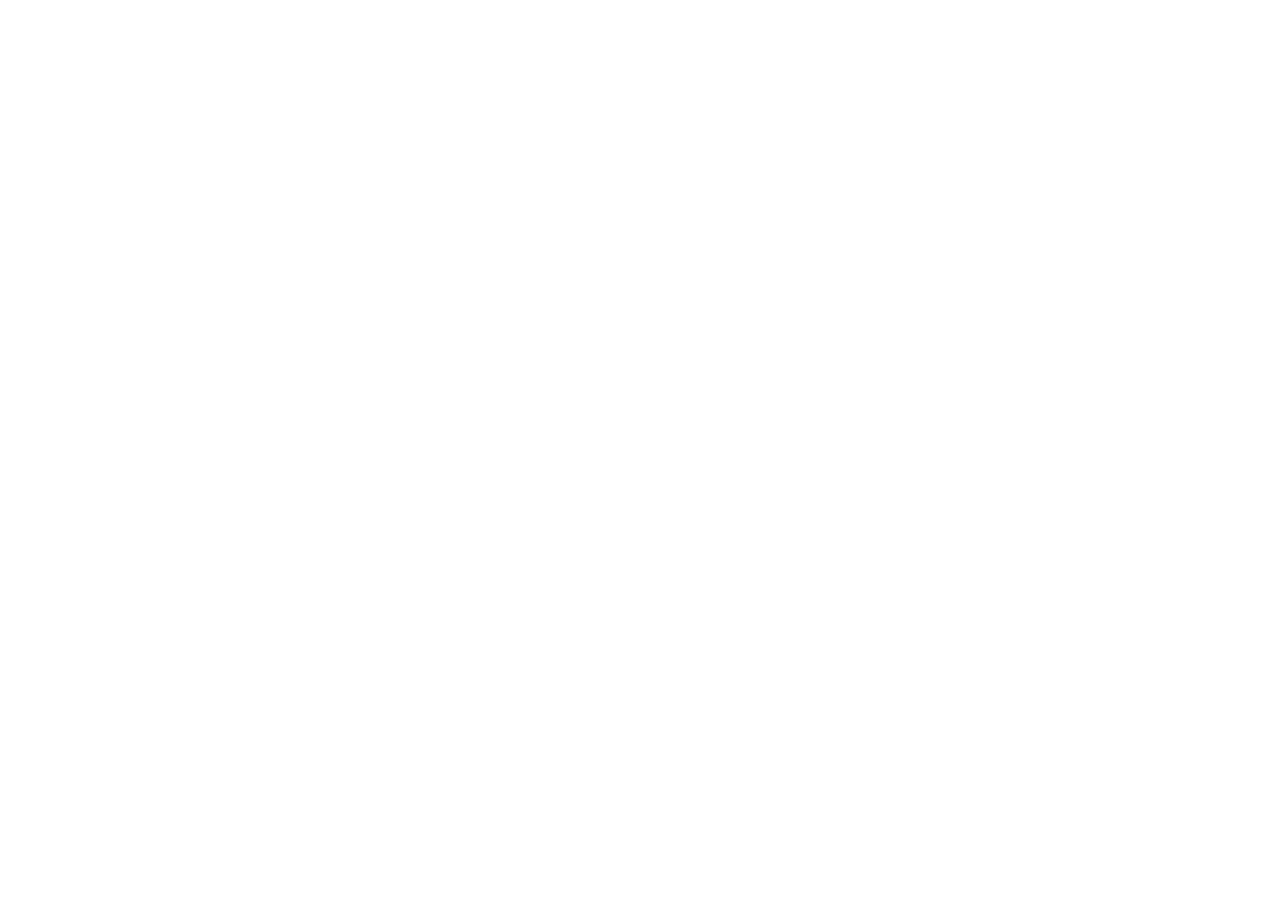
==== index.html @ 6418805d "complete task 1" ====
<!DOCTYPE html>
<html lang="de">
<head>
    <meta charset="UTF-8">
    <meta name="viewport" content="width=device-width, initial-scale=1.0">
    <title>Quizz-App</title>
    <link rel="stylesheet" href="css/styles.css">
</head>
<body>

    
</body>
</html>
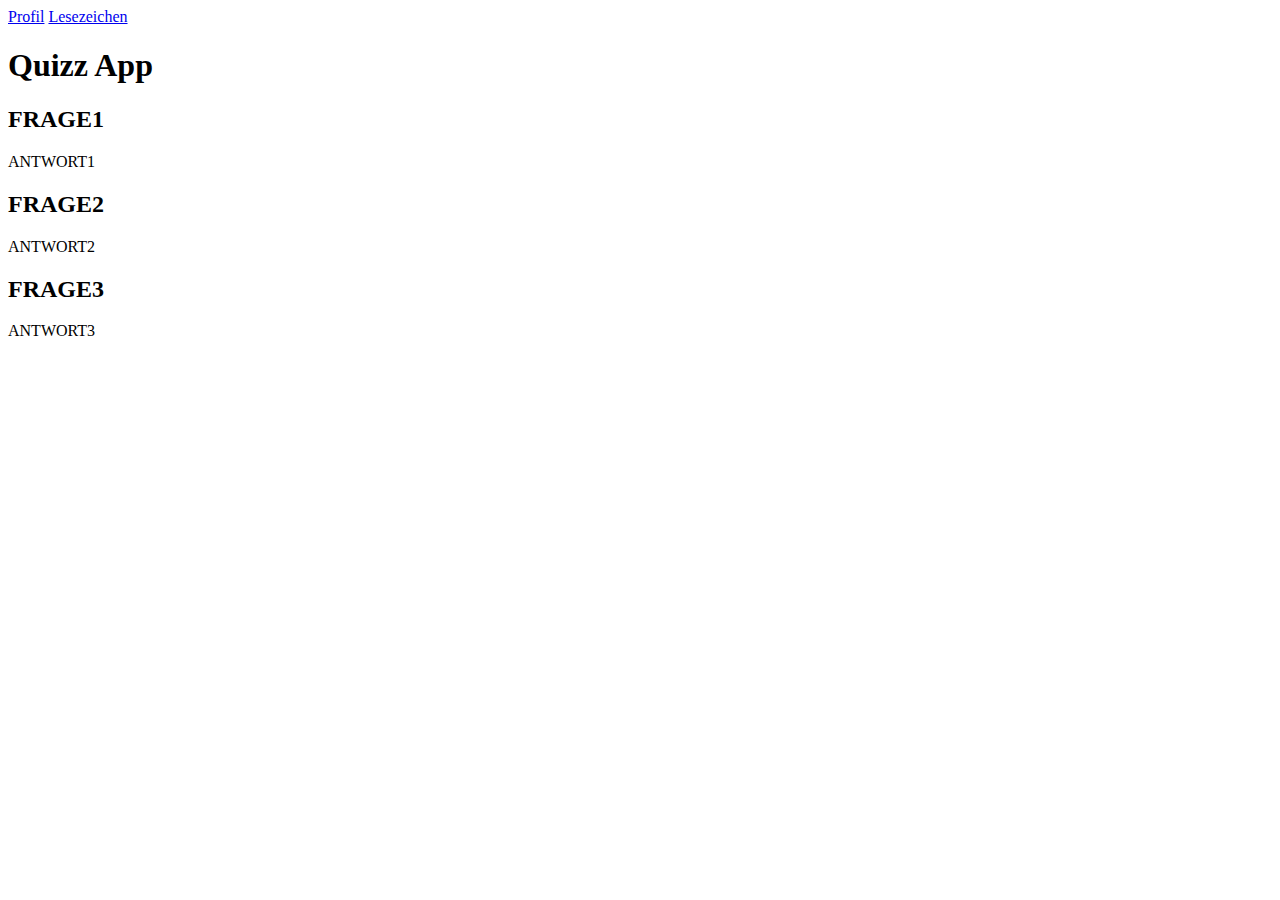
==== commit da57a82b: "update index.html in working branch" ====
--- a/index.html
+++ b/index.html
@@ -8,6 +8,37 @@
 </head>
 <body>
 
+    <nav>
+        <a href="profile.html">Profil</a>
+        <a href="bookmarks.html">Lesezeichen</a>
+
+    </nav>
+
+    <header>
+        <h1>Quizz App</h1>
+    </header>
+
+    <div class="question card">
+        <h2>FRAGE1</h2>
+        <div class="answer">
+            <p>ANTWORT1</p>
+        </div>
+    </div>
+
+    <div class="question card">
+        <h2>FRAGE2</h2>
+        <div class="answer">
+            <p>ANTWORT2</p>
+        </div>
+    </div>
+
+    <div class="question card">
+        <h2>FRAGE3</h2>
+        <div class="answer">
+            <p>ANTWORT3</p>
+        </div>
+    </div>
+
     
 </body>
 </html>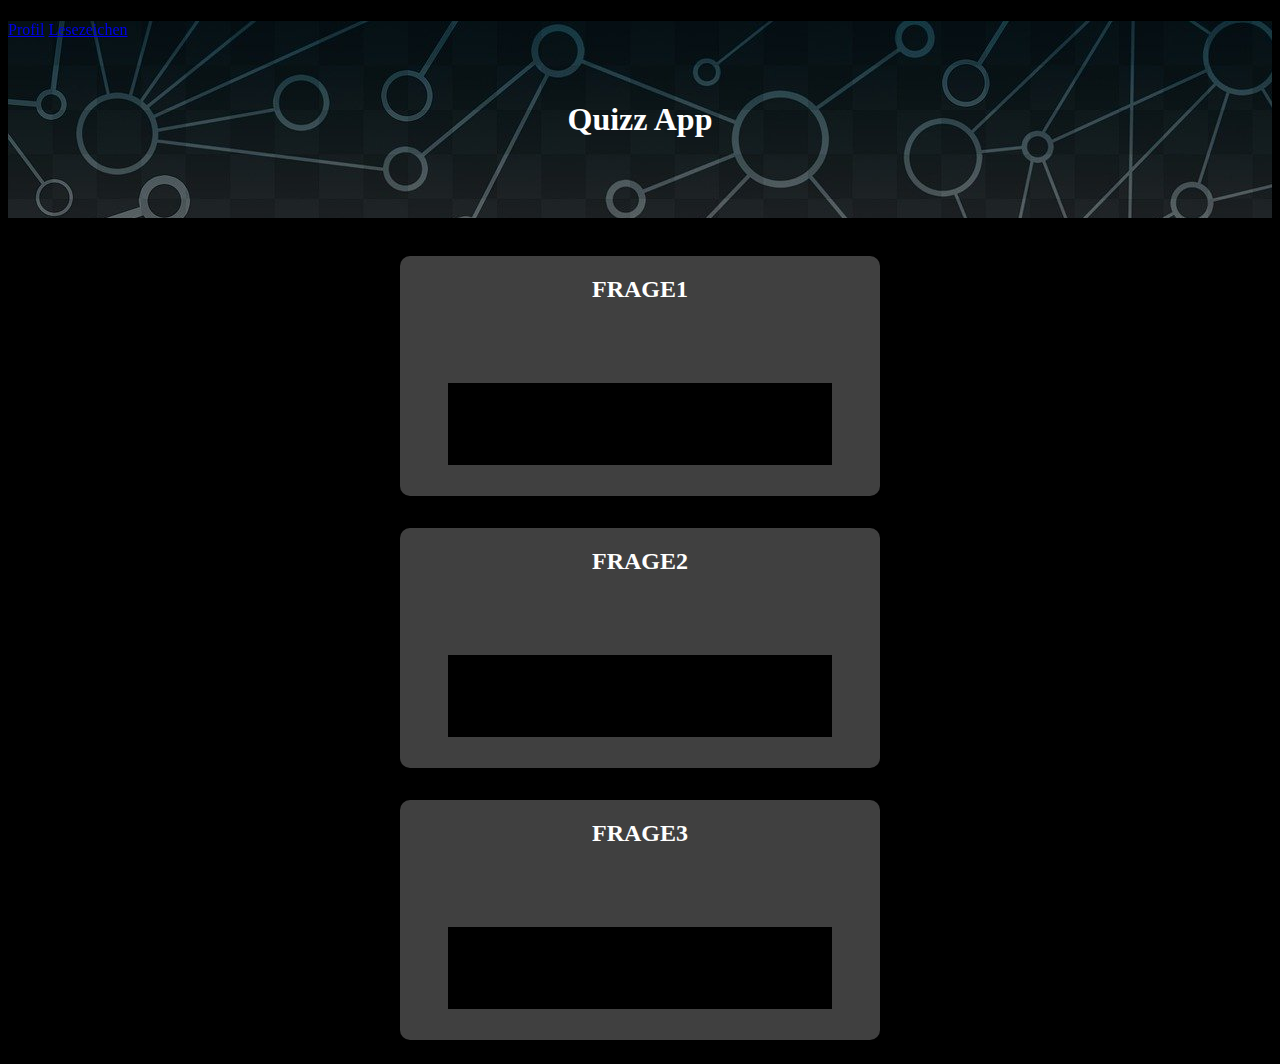
==== commit 88661546: "update index.html in working branch" ====
--- a/index.html
+++ b/index.html
@@ -18,26 +18,29 @@
         <h1>Quizz App</h1>
     </header>
 
-    <div class="question card">
-        <h2>FRAGE1</h2>
-        <div class="answer">
-            <p>ANTWORT1</p>
+    <main class="flex">
+        <div class="question-card">
+            <h2>FRAGE1</h2>
+            <div class="answer">
+                <p>ANTWORT1</p>
+            </div>
         </div>
-    </div>
 
-    <div class="question card">
-        <h2>FRAGE2</h2>
-        <div class="answer">
-            <p>ANTWORT2</p>
+        <div class="question-card">
+            <h2>FRAGE2</h2>
+            <div class="answer">
+                <p>ANTWORT2</p>
+            </div>
         </div>
-    </div>
 
-    <div class="question card">
-        <h2>FRAGE3</h2>
-        <div class="answer">
-            <p>ANTWORT3</p>
-        </div>
-    </div>
+        <div class="question-card">
+            <h2>FRAGE3</h2>
+            <div class="answer">
+                <p>ANTWORT3</p>
+            </div>
+        </div>        
+    </main>
+
 
     
 </body>
--- a/css/styles.css
+++ b/css/styles.css
@@ -0,0 +1,47 @@
+
+
+body {
+    background-color: black;
+    color: white;
+
+}
+
+nav {
+    position: fixed;
+}
+
+header {
+    background-image: url(../images/headerbackground.jpg);
+    color: white;
+}
+
+.flex {
+    display: flex;
+    flex-direction: column;
+    align-items: center;
+}
+
+h1 {
+    text-align: center;
+    padding: 5rem;
+}
+
+.question-card {
+    background-color: rgba(128, 128, 128, 0.5);
+    margin: 1rem;
+    height: 15rem;
+    width: 30rem;
+    text-align: center;
+    border-radius: 10px;
+}
+
+.answer {
+    margin: 5rem 3rem;
+    padding: 1rem 0;
+    color: black;
+    background-color: black;
+}
+
+.answer:hover {
+    color: white;
+}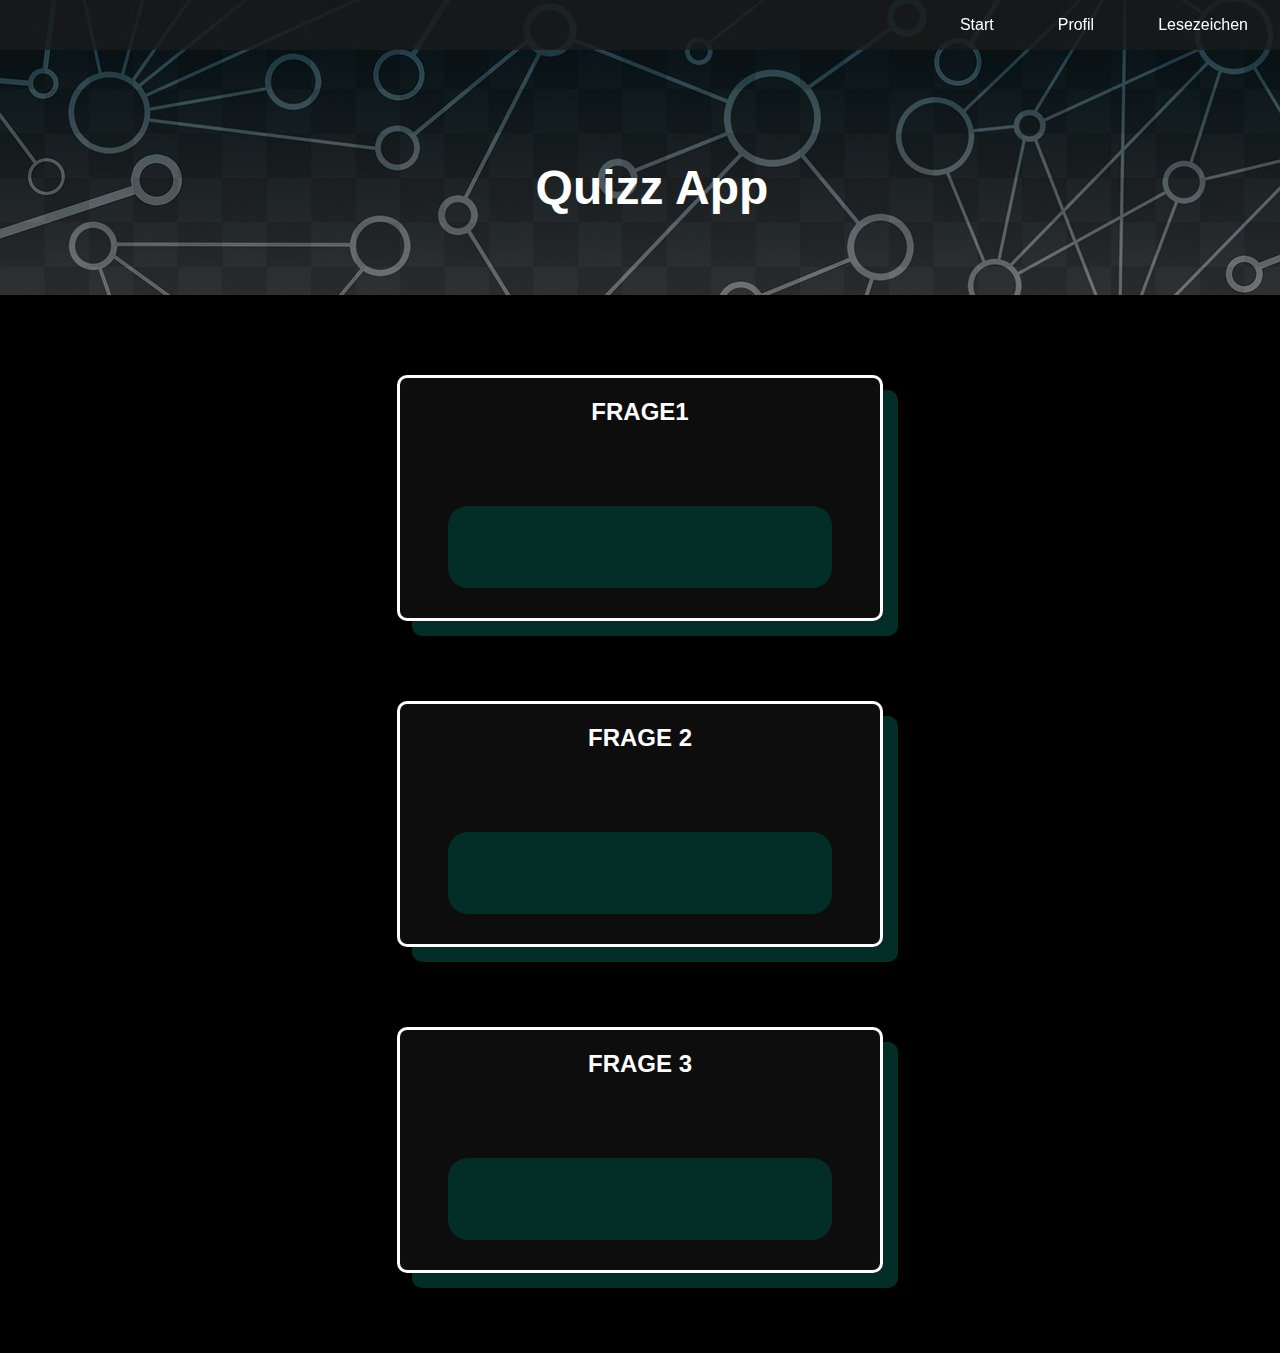
==== commit 6f186d06: "update all" ====
--- a/index.html
+++ b/index.html
@@ -3,15 +3,24 @@
 <head>
     <meta charset="UTF-8">
     <meta name="viewport" content="width=device-width, initial-scale=1.0">
+    <link rel="stylesheet" href="css/styles.css">
     <title>Quizz-App</title>
-    <link rel="stylesheet" href="css/styles.css">
 </head>
+
 <body>
 
     <nav>
-        <a href="profile.html">Profil</a>
-        <a href="bookmarks.html">Lesezeichen</a>
-
+        <ul>
+            <li>
+                <a href="index.html">Start</a>
+            </li>
+            <li>
+                <a href="profile.html">Profil</a>
+            </li>
+            <li>
+                <a href="bookmarks.html">Lesezeichen</a>
+            </li>
+        </ul>
     </nav>
 
     <header>
@@ -19,26 +28,28 @@
     </header>
 
     <main class="flex">
-        <div class="question-card">
+
+        <section class="question-card">
             <h2>FRAGE1</h2>
-            <div class="answer">
-                <p>ANTWORT1</p>
+            <div class="answerbutton">
+                <p class="answer">ANTWORT1</p>
             </div>
-        </div>
+        </section>
 
-        <div class="question-card">
-            <h2>FRAGE2</h2>
-            <div class="answer">
-                <p>ANTWORT2</p>
+        <section class="question-card">
+            <h2>FRAGE 2</h2>
+            <div class="answerbutton">
+                <p class="answer">ANTWORT 2</p>
             </div>
-        </div>
+        </section>
 
-        <div class="question-card">
-            <h2>FRAGE3</h2>
-            <div class="answer">
-                <p>ANTWORT3</p>
+        <section class="question-card">
+            <h2>FRAGE 3</h2>
+            <div class="answerbutton">
+                <p class="answer">ANTWORT 3</p>
             </div>
-        </div>        
+        </section>
+
     </main>
 
 
--- a/css/styles.css
+++ b/css/styles.css
@@ -3,16 +3,42 @@
 body {
     background-color: black;
     color: white;
+    margin: 0;
+    font-family: 'Franklin Gothic Medium', 'Arial Narrow', Arial, sans-serif;
 
 }
 
 nav {
     position: fixed;
+    top: 0;
+    width: 100%;
+    background-color: rgba(28, 28, 28, 0.755);
+
+}
+
+nav ul {
+    list-style-type: none;
+    display: flex;
+    justify-content: end;
+}
+
+nav ul li {
+    margin: 0 2rem;
+}
+
+nav a {
+    color: white;
+    text-decoration: none;
+}
+
+nav a:hover {
+    color: rgb(3, 46, 40);
 }
 
 header {
     background-image: url(../images/headerbackground.jpg);
-    color: white;
+    padding: 5rem 0 0 1.5rem;
+    margin-bottom: 5rem;
 }
 
 .flex {
@@ -22,26 +48,38 @@
 }
 
 h1 {
+    font-size: 3rem;
+    margin: 0;
+
     text-align: center;
     padding: 5rem;
 }
 
 .question-card {
-    background-color: rgba(128, 128, 128, 0.5);
-    margin: 1rem;
+    background-color: rgba(134, 134, 134, 0.096);
+    margin: 0 0 5rem 0;
     height: 15rem;
     width: 30rem;
     text-align: center;
+    border: white solid 3px;
     border-radius: 10px;
+    box-shadow: 15px 15px rgb(3, 46, 40);
 }
 
-.answer {
+.answerbutton {
     margin: 5rem 3rem;
     padding: 1rem 0;
-    color: black;
-    background-color: black;
+    background-color: rgb(3, 46, 40);
+    border-radius: 20px;
+    cursor: help;
 }
 
-.answer:hover {
+.answerbutton .answer {
+    visibility: hidden;
+}
+
+
+.answerbutton:hover .answer{
+    visibility: visible;
     color: white;
 }